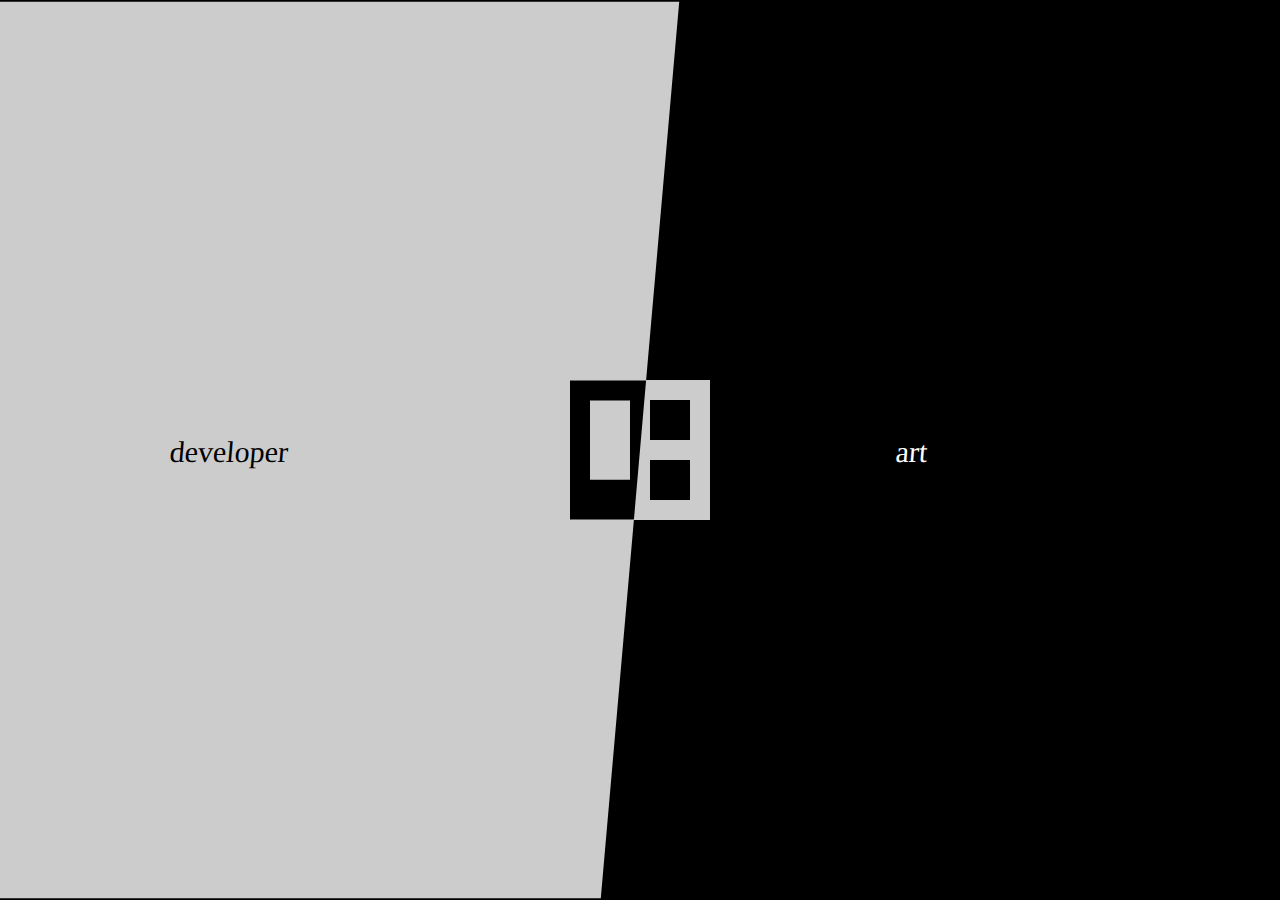
==== from_Jean/index.html @ ca9a60f3 "第一次提交，但是hover的效果是developer字体和小正方形都是跟着移动，需要解决" ====
<!DOCTYPE html>
<html lang="en">
<head>
    <meta charset="UTF-8">
    <title>Title</title>
    <link href="css.css" rel="stylesheet">
</head>
<body>
<div class="content"></div>
<div class="gate">
    <div class="developer">
        <div class="gate-left">
            <span>developer</span>
        </div>
        <div class="centerbox">
            <div class="leftbox"></div>
            <div class="topbox"></div>
            <div class="bottombox"></div>
        </div>
        <div class="developer-imgs"></div>
    </div>
    <div class="art">
        <div class="gate-right">
            <span>art</span>
        </div>
        <div class="centerbox">
            <div class="leftbox"></div>
            <div class="topbox"></div>
            <div class="bottombox"></div>
        </div>
        <div class="art-imgs"></div>
    </div>
</div>
</body>
</html>
---- from_Jean/css.css ----
* {
  margin: 0;
  padding: 0; }

.gate {
  width: 100vw;
  height: 100vh;
  position: relative;
  background-color: #000;
  overflow: hidden; }

.gate .developer {
  width: 100%;
  height: 100vh;
  position: absolute;
  top: 0;
  right: 50%;
  background-color: #ccc;
  transform: matrix(1, 0, -0.08715, 0.99619, 0, 0);
  z-index: 2;
  overflow: hidden; }
  .gate .developer .centerbox {
    right: 0;
    margin-right: -70px;
    background-color: #000;
    transform: matrix(1, 0, 0.08715, 0.99619, 0, 0); }
    .gate .developer .centerbox .leftbox, .gate .developer .centerbox .topbox, .gate .developer .centerbox .bottombox {
      background-color: #ccc; }
  .gate .developer .gate-left {
    width: 150px;
    height: 30px;
    position: absolute;
    top: 50%;
    right: 25%;
    margin-top: -15px;
    font-size: 30px; }
  .gate .developer:hover {
    right: 25%; }
.gate .art {
  width: 100%;
  height: 100vh;
  position: absolute;
  top: 0;
  left: 0;
  background-color: #000;
  z-index: 1; }
  .gate .art .centerbox {
    left: 50%;
    margin-left: -70px;
    background-color: #ccc; }
    .gate .art .centerbox .leftbox, .gate .art .centerbox .topbox, .gate .art .centerbox .bottombox {
      background-color: #000; }
  .gate .art .gate-right {
    width: 150px;
    height: 30px;
    position: absolute;
    top: 50%;
    left: 70%;
    margin-top: -15px;
    font-size: 30px;
    color: #fff;
    transform: matrix(1, 0, -0.08715, 0.99619, 0, 0); }
.gate .centerbox {
  width: 140px;
  height: 140px;
  position: absolute;
  top: 50%;
  margin-top: -70px; }
  .gate .centerbox .leftbox {
    width: 40px;
    height: 80px;
    position: absolute;
    top: 20px;
    left: 20px; }
  .gate .centerbox .topbox {
    width: 40px;
    height: 40px;
    position: absolute;
    top: 20px;
    left: 80px; }
  .gate .centerbox .bottombox {
    width: 40px;
    height: 40px;
    position: absolute;
    top: 80px;
    left: 80px; }

/*# sourceMappingURL=css.css.map */
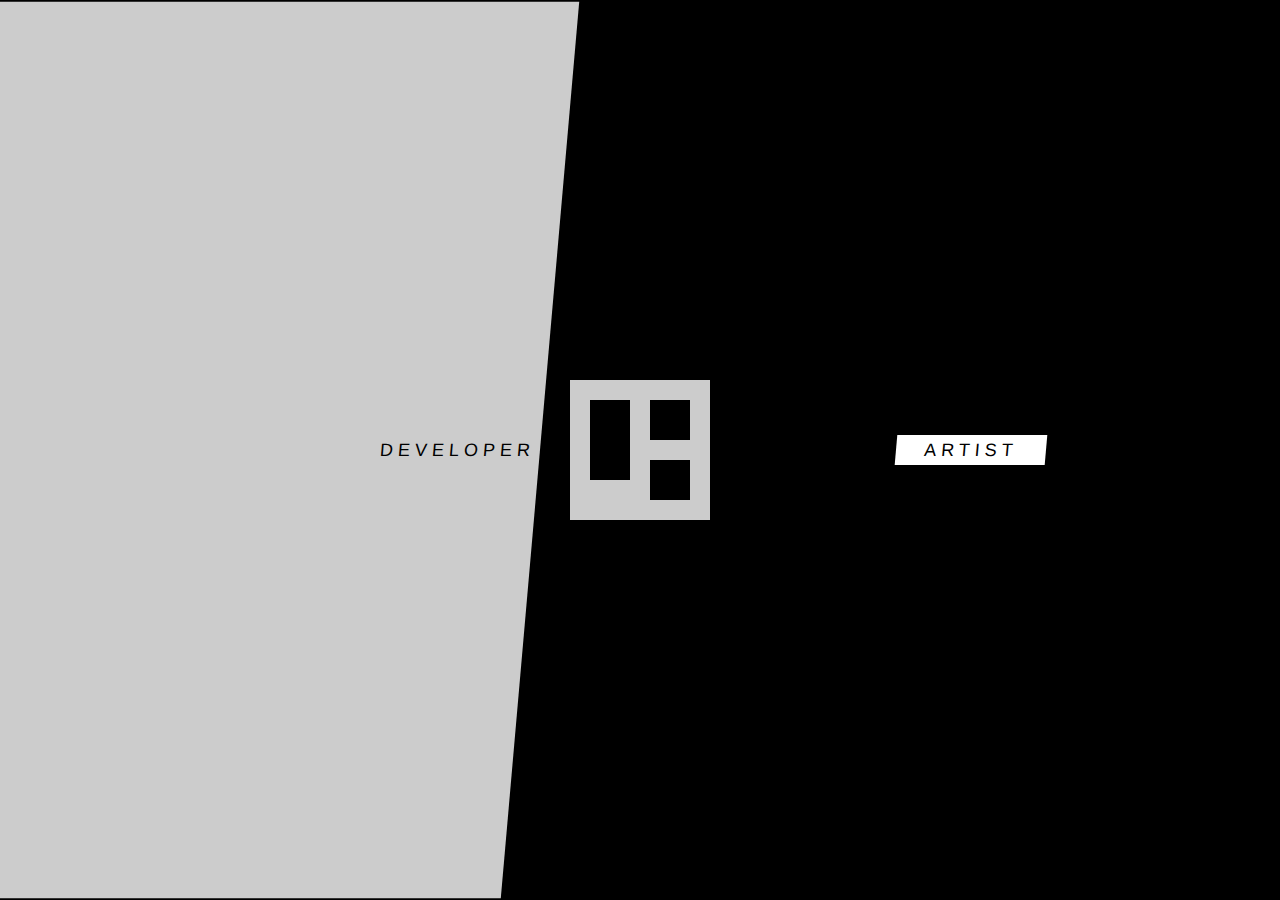
==== commit 583d41dd: "修改了第一次提交的问题，新加CSS动画，把左右两边的hover用JS写出来" ====
--- a/from_Jean/index.html
+++ b/from_Jean/index.html
@@ -8,28 +8,30 @@
 <body>
 <div class="content"></div>
 <div class="gate">
-    <div class="developer">
-        <div class="gate-left">
-            <span>developer</span>
-        </div>
-        <div class="centerbox">
-            <div class="leftbox"></div>
-            <div class="topbox"></div>
-            <div class="bottombox"></div>
-        </div>
+    <div class="developer" id="developer">
+            <div class="gate-left">
+                <span>DEVELOPER</span>
+            </div>
+            <div class="centerbox">
+                <div class="leftbox"></div>
+                <div class="topbox"></div>
+                <div class="bottombox"></div>
+            </div>
         <div class="developer-imgs"></div>
     </div>
-    <div class="art">
-        <div class="gate-right">
-            <span>art</span>
-        </div>
-        <div class="centerbox">
-            <div class="leftbox"></div>
-            <div class="topbox"></div>
-            <div class="bottombox"></div>
-        </div>
+    <div class="art" id="artist">
+            <div class="gate-right">
+                <span>ARTIST</span>
+            </div>
+            <div class="centerbox">
+                <div class="leftbox"></div>
+                <div class="topbox"></div>
+                <div class="bottombox"></div>
+            </div>
         <div class="art-imgs"></div>
     </div>
 </div>
 </body>
+<script src="../lib/jquery-2.1.1.min.js"></script>
+<script src="main.js"></script>
 </html>--- a/from_Jean/css.css
+++ b/from_Jean/css.css
@@ -1,6 +1,7 @@
 * {
   margin: 0;
-  padding: 0; }
+  padding: 0;
+  font-family: Arial; }
 
 .gate {
   width: 100vw;
@@ -10,32 +11,39 @@
   overflow: hidden; }
 
 .gate .developer {
-  width: 100%;
+  width: 55%;
   height: 100vh;
   position: absolute;
   top: 0;
-  right: 50%;
+  left: -100px;
   background-color: #ccc;
   transform: matrix(1, 0, -0.08715, 0.99619, 0, 0);
   z-index: 2;
-  overflow: hidden; }
+  overflow: hidden;
+  transition: width .5s ease; }
   .gate .developer .centerbox {
-    right: 0;
-    margin-right: -70px;
+    left: 1060px;
+    margin-left: -70px;
     background-color: #000;
     transform: matrix(1, 0, 0.08715, 0.99619, 0, 0); }
     .gate .developer .centerbox .leftbox, .gate .developer .centerbox .topbox, .gate .developer .centerbox .bottombox {
       background-color: #ccc; }
   .gate .developer .gate-left {
-    width: 150px;
+    width: 0;
     height: 30px;
     position: absolute;
     top: 50%;
-    right: 25%;
+    left: 480px;
     margin-top: -15px;
-    font-size: 30px; }
-  .gate .developer:hover {
-    right: 25%; }
+    font-size: 18px;
+    line-height: 30px;
+    text-align: center;
+    letter-spacing: 5px;
+    transition: width .5s ease; }
+  .gate .developer .gate-left.active {
+    width: 220px;
+    background-color: #000;
+    color: #fff; }
 .gate .art {
   width: 100%;
   height: 100vh;
@@ -51,15 +59,23 @@
     .gate .art .centerbox .leftbox, .gate .art .centerbox .topbox, .gate .art .centerbox .bottombox {
       background-color: #000; }
   .gate .art .gate-right {
-    width: 150px;
+    width: 0;
     height: 30px;
     position: absolute;
     top: 50%;
     left: 70%;
     margin-top: -15px;
-    font-size: 30px;
+    font-size: 18px;
+    line-height: 30px;
+    text-align: center;
     color: #fff;
+    letter-spacing: 5px;
+    transition: width .5s ease;
     transform: matrix(1, 0, -0.08715, 0.99619, 0, 0); }
+  .gate .art .gate-right.active {
+    width: 150px;
+    background-color: #fff;
+    color: #000; }
 .gate .centerbox {
   width: 140px;
   height: 140px;
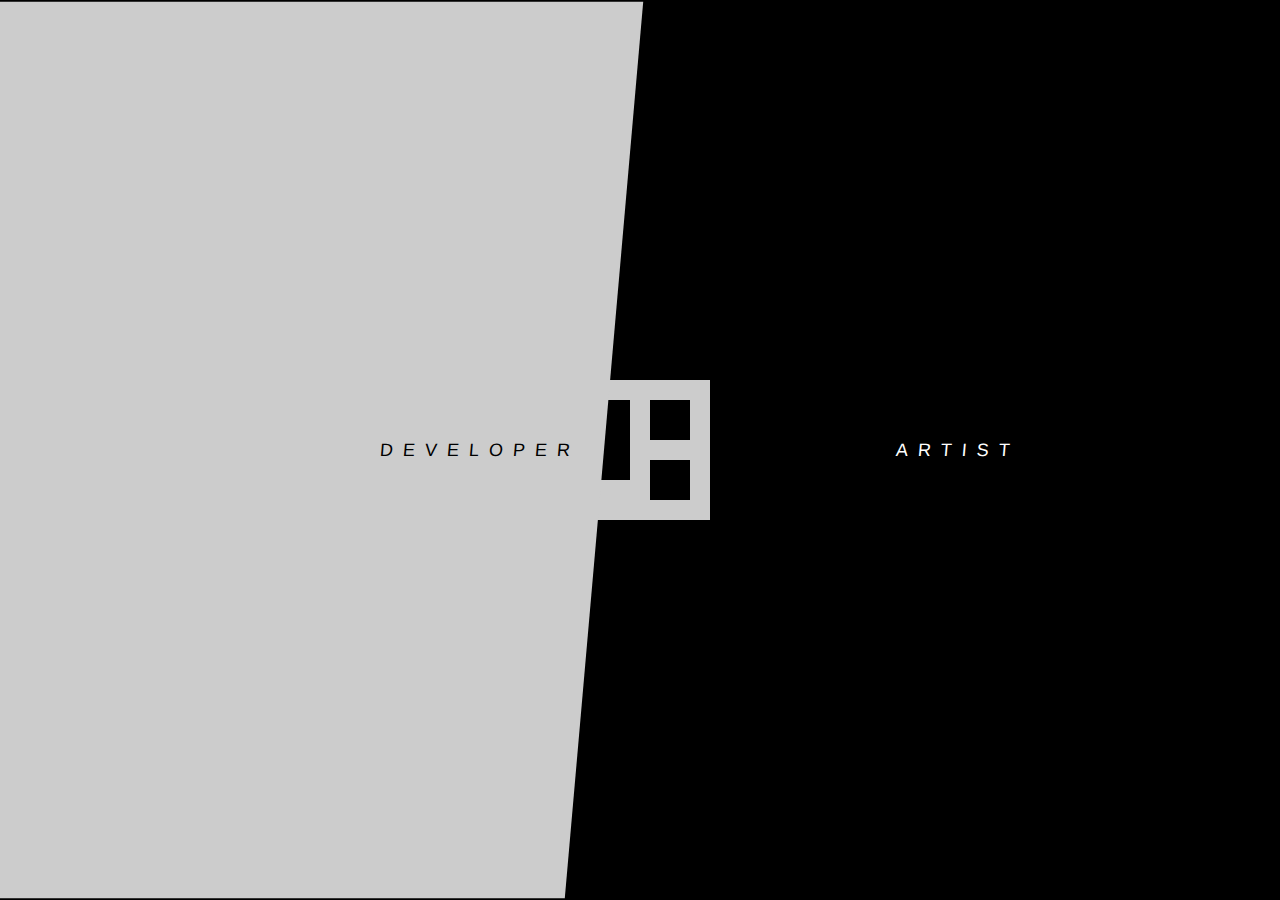
==== commit fe921234: "点击developer可进入developer页，下一版更改，用classname的变化来控制，可以省掉在JS中写CSS" ====
--- a/from_Jean/index.html
+++ b/from_Jean/index.html
@@ -17,7 +17,73 @@
                 <div class="topbox"></div>
                 <div class="bottombox"></div>
             </div>
-        <div class="developer-imgs"></div>
+        <div class="developer-imgs">
+            <ul>
+                <li class="list list1">
+                    <div class="topleft">
+                        <img src="images/d1.jpg">
+                        <div class="mask">
+                            <span>San Andreas</span>
+                        </div>
+                    </div>
+                    <div class="topright">
+                        <img src="images/d2.jpg">
+                        <div class="mask">
+                            <span>The Best Of Me</span>
+                        </div>
+                    </div>
+                    <div class="bottom">
+                        <img src="images/d3.jpg">
+                        <div class="mask">
+                            <span>Insurgent</span>
+                        </div>
+                    </div>
+                </li>
+                <li class="list list2">
+                    <div class="top">
+                        <img src="images/d4.jpg">
+                        <div class="mask">
+                            <span>Nightcrawler</span>
+                        </div>
+                    </div>
+                    <div class="bottomleft">
+                        <img src="images/d5.jpg">
+                        <div class="mask">
+                            <span>Eddie Alcazar</span>
+                        </div>
+                    </div>
+                    <div class="bottomright">
+                        <img src="images/d6.jpg">
+                        <div class="mask">
+                            <span>Earth to Echo</span>
+                        </div>
+                    </div>
+                </li>
+                <li class="list list3">
+                    <div class="topleft">
+                        <img src="images/d7.jpg">
+                        <div class="mask">
+                            <span>Iva Ilieva</span>
+                        </div>
+                    </div>
+                    <div class="topright">
+                        <img src="images/d8.jpg">
+                        <div class="mask">
+                            <span>The Quiet Ones</span>
+                        </div>
+                    </div>
+                    <div class="bottom">
+                        <img src="images/d9.jpg">
+                        <div class="mask">
+                            <span>The Experiment</span>
+                        </div>
+                    </div>
+                </li>
+            </ul>
+            <div class="scrollBar">
+                <div class="scrollIndicator"></div>
+            </div>
+        </div>
     </div>
     <div class="art" id="artist">
             <div class="gate-right">
--- a/from_Jean/css.css
+++ b/from_Jean/css.css
@@ -1,4 +1,5 @@
 * {
+  box-sizing: border-box;
   margin: 0;
   padding: 0;
   font-family: Arial; }
@@ -38,8 +39,9 @@
     font-size: 18px;
     line-height: 30px;
     text-align: center;
-    letter-spacing: 5px;
-    transition: width .5s ease; }
+    letter-spacing: 10px;
+    transition: width .5s ease;
+    cursor: pointer; }
   .gate .developer .gate-left.active {
     width: 220px;
     background-color: #000;
@@ -69,9 +71,10 @@
     line-height: 30px;
     text-align: center;
     color: #fff;
-    letter-spacing: 5px;
+    letter-spacing: 10px;
     transition: width .5s ease;
-    transform: matrix(1, 0, -0.08715, 0.99619, 0, 0); }
+    transform: matrix(1, 0, -0.08715, 0.99619, 0, 0);
+    cursor: pointer; }
   .gate .art .gate-right.active {
     width: 150px;
     background-color: #fff;
@@ -101,4 +104,71 @@
     top: 80px;
     left: 80px; }
 
+.gate .developer-imgs {
+  width: 100%;
+  height: auto;
+  opacity: 0;
+  display: none;
+  padding-left: 200px;
+  margin-top: 100px;
+  overflow-x: scroll; }
+  .gate .developer-imgs ul {
+    width: 6000px;
+    height: 897px; }
+    .gate .developer-imgs ul li {
+      display: inline-block; }
+      .gate .developer-imgs ul li div {
+        position: relative;
+        overflow: hidden;
+        cursor: pointer; }
+        .gate .developer-imgs ul li div:hover .mask {
+          opacity: 1; }
+          .gate .developer-imgs ul li div:hover .mask span {
+            transform: matrix(1, 0, 0, 1, 0, 0); }
+  .gate .developer-imgs img {
+    width: 100%;
+    height: auto; }
+  .gate .developer-imgs .topleft, .gate .developer-imgs .topright, .gate .developer-imgs .bottomleft, .gate .developer-imgs .bottomright {
+    display: inline-block;
+    width: 500px;
+    height: 281px; }
+  .gate .developer-imgs .topleft, .gate .developer-imgs .bottomleft {
+    margin-right: 20px; }
+  .gate .developer-imgs .bottom, .gate .developer-imgs .top {
+    width: 1020px;
+    height: 500px; }
+  .gate .developer-imgs .top {
+    margin-bottom: 20px; }
+  .gate .developer-imgs .bottom {
+    margin-top: 20px; }
+  .gate .developer-imgs .mask {
+    width: 100%;
+    height: 100%;
+    position: absolute;
+    top: 0;
+    left: 0;
+    background-color: rgba(0, 0, 0, 0.8);
+    z-index: 2;
+    opacity: 0;
+    transition: opacity .6s ease; }
+    .gate .developer-imgs .mask span {
+      display: block;
+      position: absolute;
+      left: 20px;
+      bottom: 50px;
+      font-size: 30px;
+      color: #fff;
+      transform: matrix(1, 0, 0, 1, 0, 20);
+      transition: transform .6s ease; }
+
+.scrollBar {
+  position: absolute;
+  left: 250px;
+  bottom: 20px;
+  right: 100px; }
+  .scrollBar .scrollIndicator {
+    width: 100px;
+    height: 3px;
+    background-color: aqua; }
+
 /*# sourceMappingURL=css.css.map */
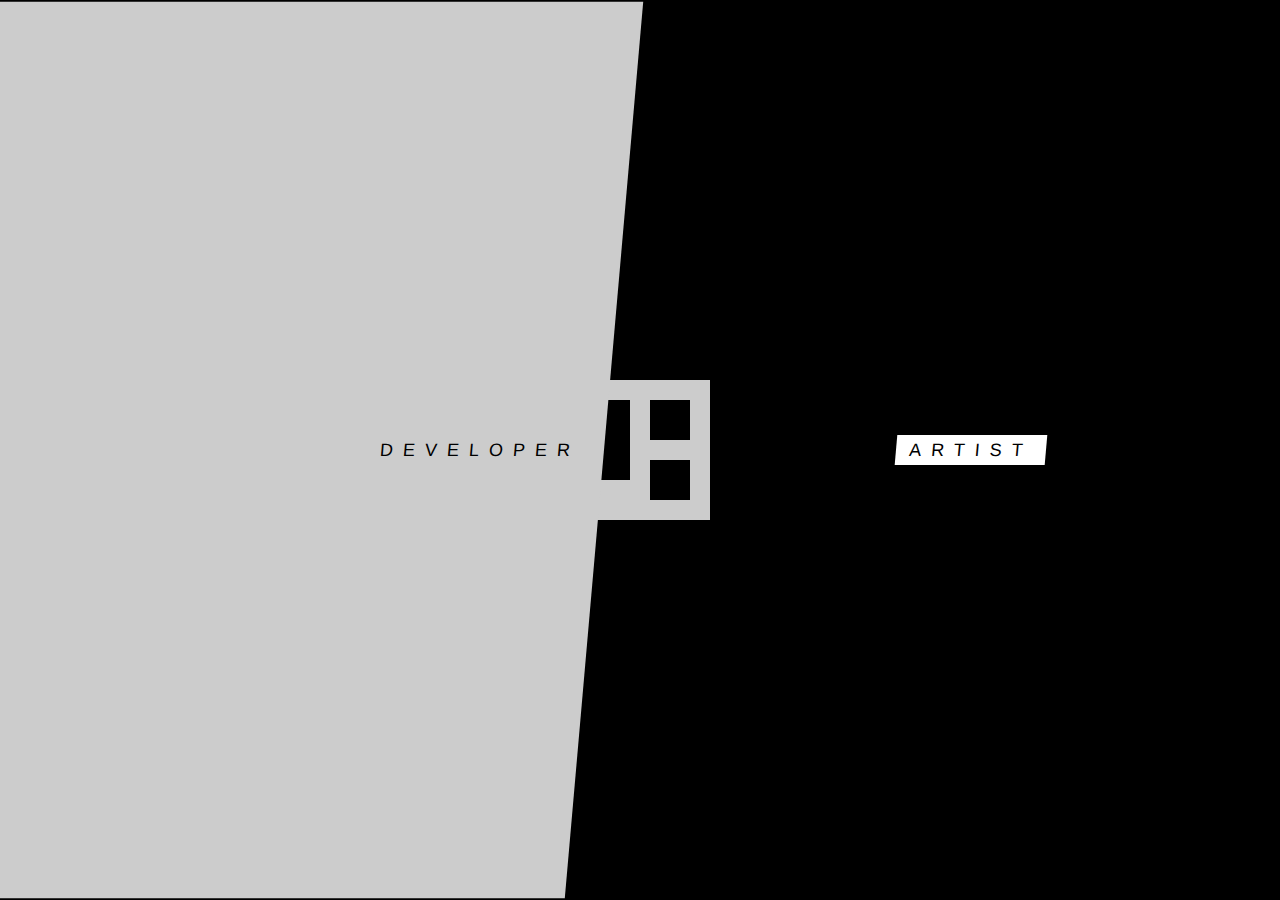
==== commit 8b600b62: "初步完成，下一版滚轮事件" ====
--- a/from_Jean/index.html
+++ b/from_Jean/index.html
@@ -7,17 +7,17 @@
 </head>
 <body>
 <div class="content"></div>
-<div class="gate">
+<div class="gate init" id="gate">
     <div class="developer" id="developer">
-            <div class="gate-left">
-                <span>DEVELOPER</span>
+            <div class="gate-text" id="developerPage">
+                <div class="text-wrap"><span>DEVELOPER</span></div>
             </div>
             <div class="centerbox">
                 <div class="leftbox"></div>
                 <div class="topbox"></div>
                 <div class="bottombox"></div>
             </div>
-        <div class="developer-imgs">
+        <div class="imgs">
             <ul>
                 <li class="list list1">
                     <div class="topleft">
@@ -86,15 +86,78 @@
         </div>
     </div>
     <div class="art" id="artist">
-            <div class="gate-right">
-                <span>ARTIST</span>
+            <div class="gate-text" id="artistPage">
+                <div class="text-wrap"><span>ARTIST</span></div>
             </div>
             <div class="centerbox">
                 <div class="leftbox"></div>
                 <div class="topbox"></div>
                 <div class="bottombox"></div>
             </div>
-        <div class="art-imgs"></div>
+        <div class="imgs">
+            <ul>
+                <li class="list list1">
+                    <div class="topleft">
+                        <img src="images/a1.png">
+                        <div class="mask">
+                            <span>San Andreas</span>
+                        </div>
+                    </div>
+                    <div class="topright">
+                        <img src="images/a2.jpg">
+                        <div class="mask">
+                            <span>The Best Of Me</span>
+                        </div>
+                    </div>
+                    <div class="bottom">
+                        <img src="images/a3.jpg">
+                        <div class="mask">
+                            <span>Insurgent</span>
+                        </div>
+                    </div>
+                </li>
+                <li class="list list2">
+                    <div class="top">
+                        <img src="images/a4.png">
+                        <div class="mask">
+                            <span>Nightcrawler</span>
+                        </div>
+                    </div>
+                    <div class="bottomleft">
+                        <img src="images/a5.png">
+                        <div class="mask">
+                            <span>Eddie Alcazar</span>
+                        </div>
+                    </div>
+                    <div class="bottomright">
+                        <img src="images/a6.jpg">
+                        <div class="mask">
+                            <span>Earth to Echo</span>
+                        </div>
+                    </div>
+                </li>
+                <li class="list list3">
+                    <div class="topleft">
+                        <img src="images/a7.jpg">
+                        <div class="mask">
+                            <span>Iva Ilieva</span>
+                        </div>
+                    </div>
+                    <div class="topright">
+                        <img src="images/a8.png">
+                        <div class="mask">
+                            <span>The Quiet Ones</span>
+                        </div>
+                    </div>
+                    <div class="bottom">
+                        <img src="images/a9.png">
+                        <div class="mask">
+                            <span>The Experiment</span>
+                        </div>
+                    </div>
+                </li>
+            </ul>
+        </div>
     </div>
 </div>
 </body>
--- a/from_Jean/css.css
+++ b/from_Jean/css.css
@@ -29,7 +29,7 @@
     transform: matrix(1, 0, 0.08715, 0.99619, 0, 0); }
     .gate .developer .centerbox .leftbox, .gate .developer .centerbox .topbox, .gate .developer .centerbox .bottombox {
       background-color: #ccc; }
-  .gate .developer .gate-left {
+  .gate .developer .gate-text {
     width: 0;
     height: 30px;
     position: absolute;
@@ -42,10 +42,6 @@
     letter-spacing: 10px;
     transition: width .5s ease;
     cursor: pointer; }
-  .gate .developer .gate-left.active {
-    width: 220px;
-    background-color: #000;
-    color: #fff; }
 .gate .art {
   width: 100%;
   height: 100vh;
@@ -60,7 +56,7 @@
     background-color: #ccc; }
     .gate .art .centerbox .leftbox, .gate .art .centerbox .topbox, .gate .art .centerbox .bottombox {
       background-color: #000; }
-  .gate .art .gate-right {
+  .gate .art .gate-text {
     width: 0;
     height: 30px;
     position: absolute;
@@ -75,10 +71,6 @@
     transition: width .5s ease;
     transform: matrix(1, 0, -0.08715, 0.99619, 0, 0);
     cursor: pointer; }
-  .gate .art .gate-right.active {
-    width: 150px;
-    background-color: #fff;
-    color: #000; }
 .gate .centerbox {
   width: 140px;
   height: 140px;
@@ -104,7 +96,44 @@
     top: 80px;
     left: 80px; }
 
-.gate .developer-imgs {
+.gate.init .developer:hover .gate-text {
+  width: 220px;
+  background-color: #000;
+  color: #fff; }
+.gate.init .art:hover .gate-text {
+  width: 150px;
+  background-color: #fff;
+  color: #000; }
+
+.gate.now-dev .art .gate-text {
+  left: 90%; }
+  .gate.now-dev .art .gate-text .text-wrap {
+    width: 20px;
+    overflow: hidden; }
+.gate.now-dev .art .centerbox {
+  display: none; }
+.gate.now-dev .art:hover .gate-text {
+  width: 20px;
+  background-color: #fff;
+  color: #000; }
+.gate.now-dev .developer .gate-text {
+  display: none; }
+
+.gate.now-art .developer .gate-text {
+  left: 70%; }
+  .gate.now-art .developer .gate-text .text-wrap {
+    width: 20px;
+    overflow: hidden; }
+.gate.now-art .developer .centerbox {
+  display: none; }
+.gate.now-art .developer:hover .gate-text {
+  width: 20px;
+  background-color: #fff;
+  color: #000; }
+.gate.now-art .art .gate-text {
+  display: none; }
+
+.gate .imgs {
   width: 100%;
   height: auto;
   opacity: 0;
@@ -112,54 +141,54 @@
   padding-left: 200px;
   margin-top: 100px;
   overflow-x: scroll; }
-  .gate .developer-imgs ul {
-    width: 6000px;
-    height: 897px; }
-    .gate .developer-imgs ul li {
-      display: inline-block; }
-      .gate .developer-imgs ul li div {
-        position: relative;
-        overflow: hidden;
-        cursor: pointer; }
-        .gate .developer-imgs ul li div:hover .mask {
-          opacity: 1; }
-          .gate .developer-imgs ul li div:hover .mask span {
-            transform: matrix(1, 0, 0, 1, 0, 0); }
-  .gate .developer-imgs img {
-    width: 100%;
-    height: auto; }
-  .gate .developer-imgs .topleft, .gate .developer-imgs .topright, .gate .developer-imgs .bottomleft, .gate .developer-imgs .bottomright {
-    display: inline-block;
-    width: 500px;
-    height: 281px; }
-  .gate .developer-imgs .topleft, .gate .developer-imgs .bottomleft {
-    margin-right: 20px; }
-  .gate .developer-imgs .bottom, .gate .developer-imgs .top {
-    width: 1020px;
-    height: 500px; }
-  .gate .developer-imgs .top {
-    margin-bottom: 20px; }
-  .gate .developer-imgs .bottom {
-    margin-top: 20px; }
-  .gate .developer-imgs .mask {
-    width: 100%;
-    height: 100%;
-    position: absolute;
-    top: 0;
-    left: 0;
-    background-color: rgba(0, 0, 0, 0.8);
-    z-index: 2;
-    opacity: 0;
-    transition: opacity .6s ease; }
-    .gate .developer-imgs .mask span {
-      display: block;
-      position: absolute;
-      left: 20px;
-      bottom: 50px;
-      font-size: 30px;
-      color: #fff;
-      transform: matrix(1, 0, 0, 1, 0, 20);
-      transition: transform .6s ease; }
+.gate ul {
+  width: 6000px;
+  height: 897px; }
+  .gate ul li {
+    display: inline-block; }
+    .gate ul li div {
+      position: relative;
+      overflow: hidden;
+      cursor: pointer; }
+      .gate ul li div:hover .mask {
+        opacity: 1; }
+        .gate ul li div:hover .mask span {
+          transform: matrix(1, 0, 0, 1, 0, 0); }
+.gate img {
+  width: 100%;
+  height: auto; }
+.gate .topleft, .gate .topright, .gate .bottomleft, .gate .bottomright {
+  display: inline-block;
+  width: 500px;
+  height: 281px; }
+.gate .topleft, .gate .bottomleft {
+  margin-right: 20px; }
+.gate .bottom, .gate .top {
+  width: 1020px;
+  height: 500px; }
+.gate .top {
+  margin-bottom: 20px; }
+.gate .bottom {
+  margin-top: 20px; }
+.gate .mask {
+  width: 100%;
+  height: 100%;
+  position: absolute;
+  top: 0;
+  left: 0;
+  background-color: rgba(0, 0, 0, 0.8);
+  z-index: 2;
+  opacity: 0;
+  transition: opacity .6s ease; }
+  .gate .mask span {
+    display: block;
+    position: absolute;
+    left: 20px;
+    bottom: 50px;
+    font-size: 30px;
+    color: #fff;
+    transform: matrix(1, 0, 0, 1, 0, 20);
+    transition: transform .6s ease; }
 
 .scrollBar {
   position: absolute;
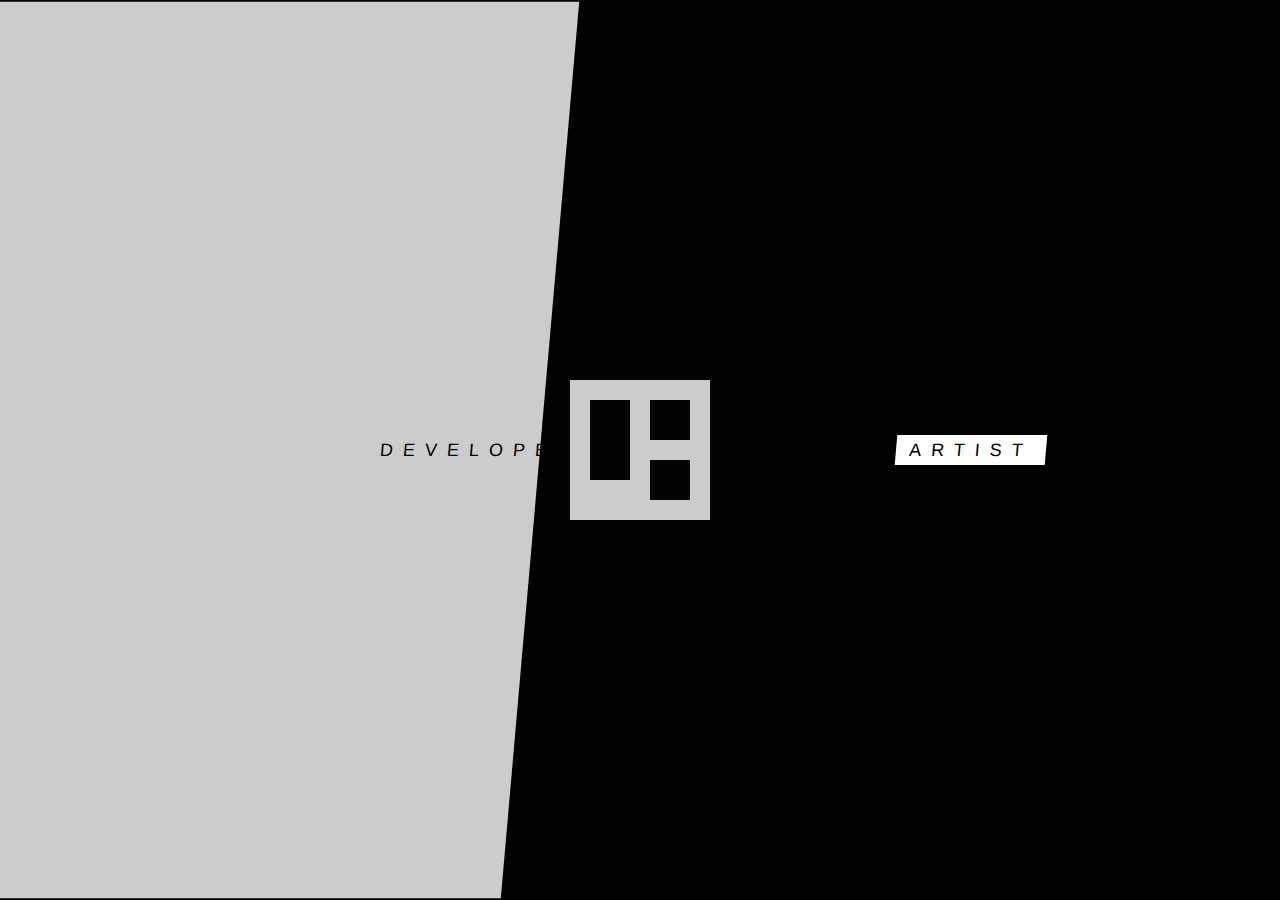
==== commit 99316f0f: "粗略完成图片滚动，代码还需好好优化" ====
--- a/from_Jean/index.html
+++ b/from_Jean/index.html
@@ -157,6 +157,9 @@
                     </div>
                 </li>
             </ul>
+            <div class="scrollBar">
+                <div class="scrollIndicator"></div>
+            </div>
         </div>
     </div>
 </div>
--- a/from_Jean/css.css
+++ b/from_Jean/css.css
@@ -142,10 +142,11 @@
   margin-top: 100px;
   overflow-x: scroll; }
 .gate ul {
-  width: 6000px;
-  height: 897px; }
+  height: 897px;
+  transition: transform .5s ease; }
   .gate ul li {
-    display: inline-block; }
+    display: inline-block;
+    width: 1030px; }
     .gate ul li div {
       position: relative;
       overflow: hidden;
@@ -194,7 +195,8 @@
   position: absolute;
   left: 250px;
   bottom: 20px;
-  right: 100px; }
+  right: 100px;
+  transition: transform .5s ease; }
   .scrollBar .scrollIndicator {
     width: 100px;
     height: 3px;
